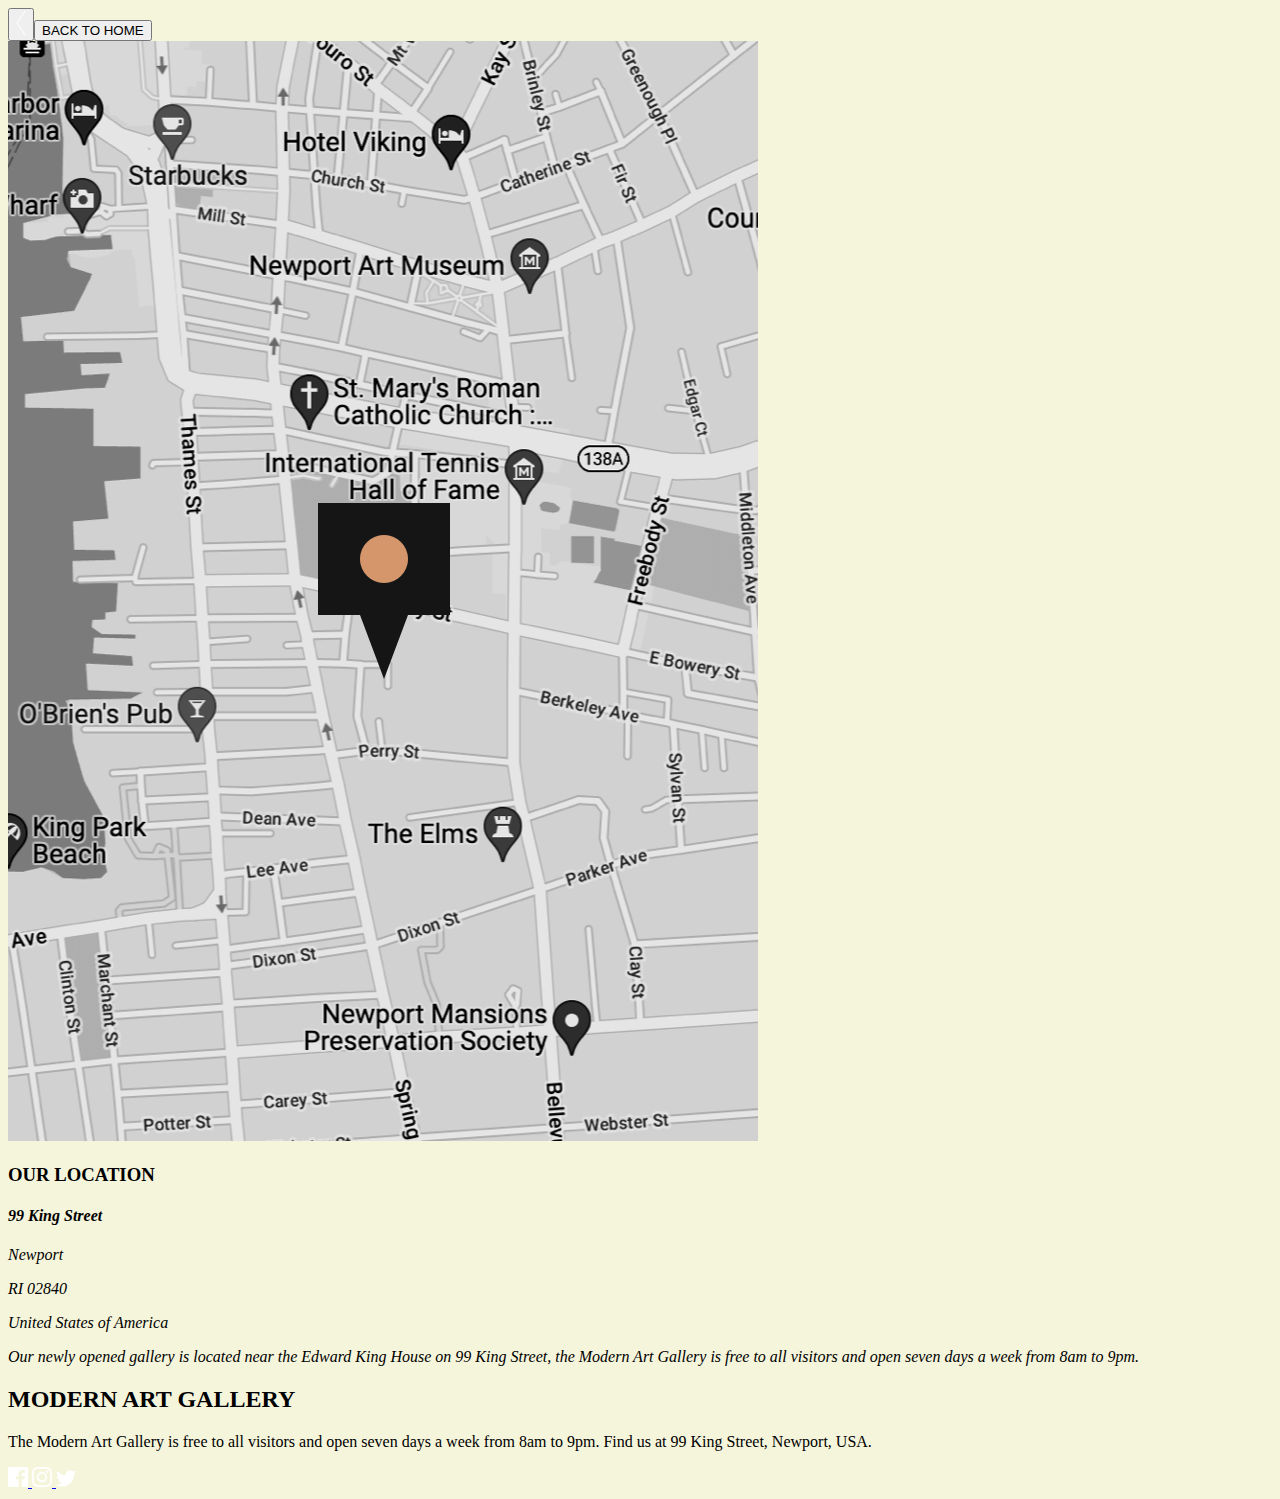
==== location.html @ e425377b "html markup" ====
<!DOCTYPE html>
<html lang="en">
<head>
    <meta charset="UTF-8">
    <meta http-equiv="X-UA-Compatible" content="IE=edge">
    <meta name="viewport" content="width=device-width, initial-scale=1.0">
    <link rel="stylesheet" href="location.css">
    <title>Art gallery website</title>
</head>
<body>
    <header>
        <a href="index.html">
            <button>
                <img src="assets/icon-arrow-left.svg" alt="left arrow icon"><button>BACK TO HOME</button>
            </button>
        </a>
    </header>
    <main>
        <img src="assets/mobile/image-map@2x.png" alt="map"> 
        <!-- shuashi unda iyos -->
        <section>
            <h3>OUR LOCATION</h3>
            <address>
                <h4>99 King Street</h4>
                <div class="locaiton">
                    <p>Newport</p>
                    <p>RI 02840</p>
                    <p>United States of America</p>

                    <div class="location-description">
                        <p>Our newly opened gallery is located near the Edward King House on 99 King Street, 
                            the Modern Art Gallery is free to all visitors and open seven days a week from 8am to 9pm.
                        </p>
                    </div>
                </div>
            </address>
        </section>
    </main>

    <footer>
        <h2>MODERN ART GALLERY</h2>
        <p>The Modern Art Gallery is free to all visitors and open seven days a week from 8am to 9pm. Find us at 99 King Street, Newport, USA.</p>

        <div class="social-media-icons">
            <a href="https://www.facebook.com/" target="_blank">
                <img src="assets/icon-facebook.svg" alt="facebook">
            </a>
            <a href="https://www.instagram.com/" target="_blank">
                <img src="assets/icon-instagram.svg" alt="instagram">
            </a>
            <a href="https://www.twitter.com/" target="_blank">
                <img src="assets/icon-twitter.svg" alt="twitter">
            </a>
        </div>
    </footer>
</body>
</html>
---- location.css ----
body{
    background-color: beige;
}
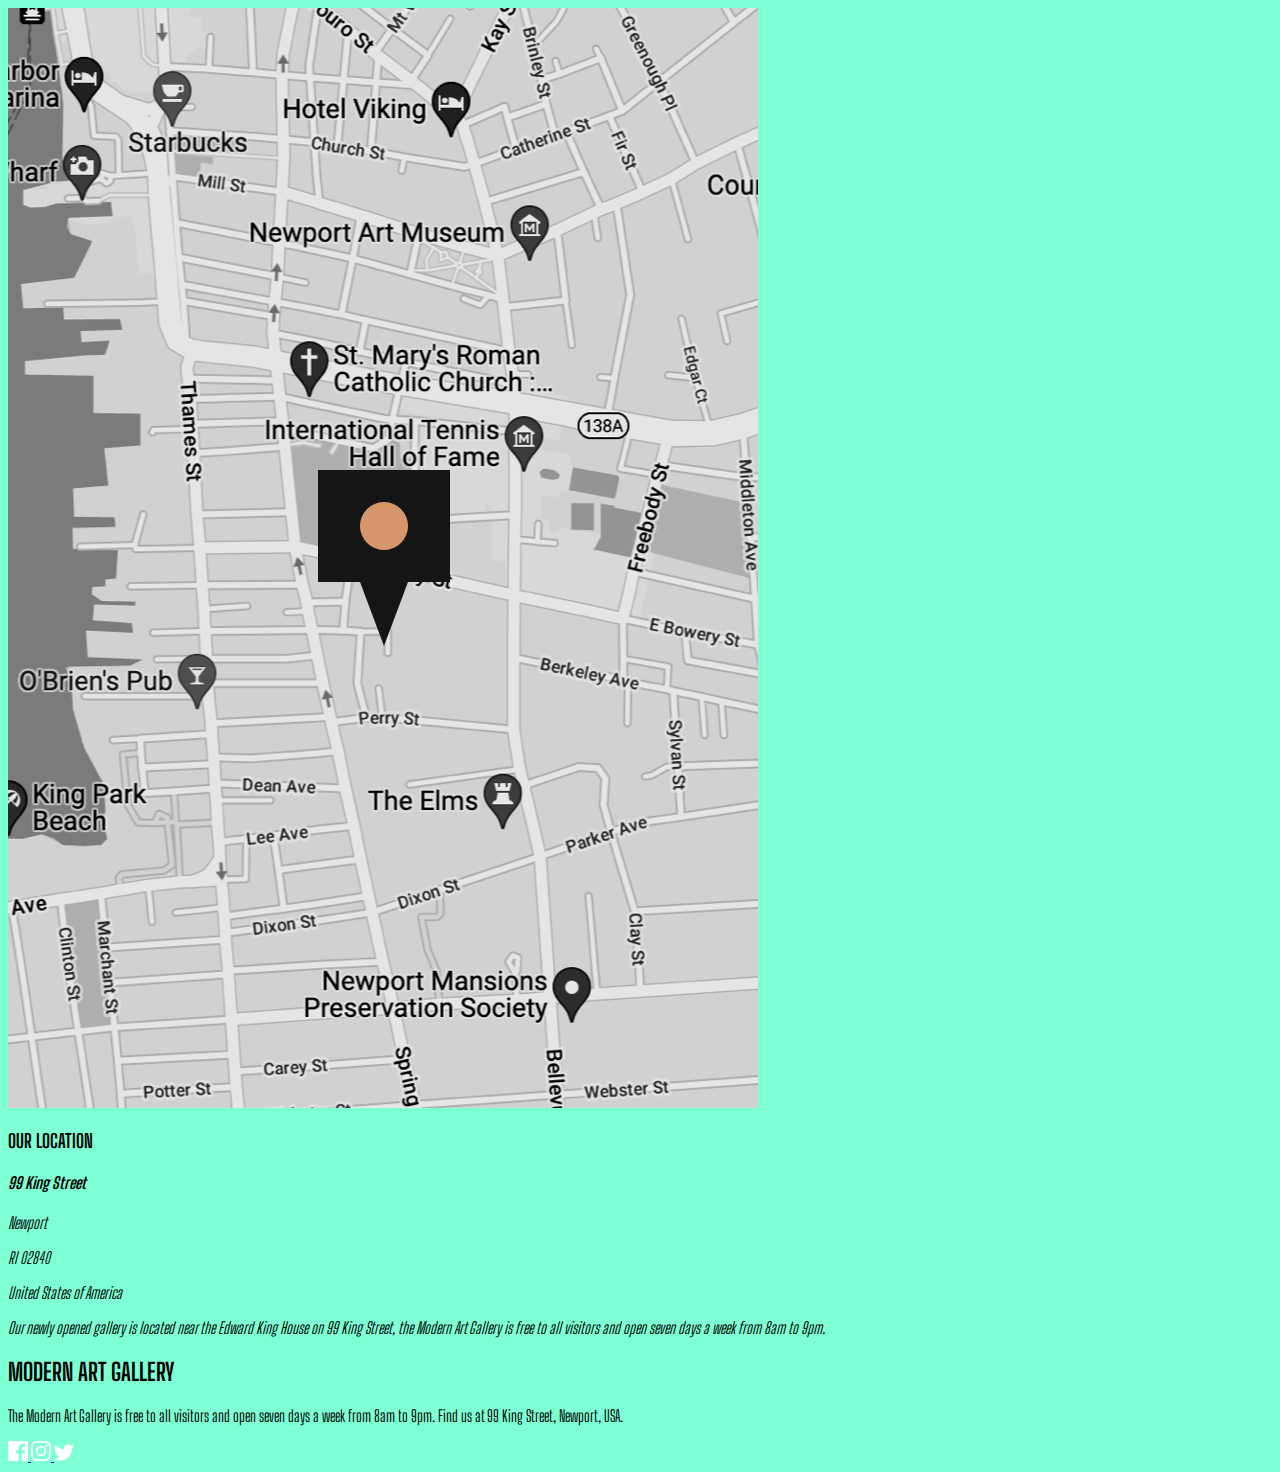
==== commit 62cda7af: "markup and index.html styles" ====
--- a/location.html
+++ b/location.html
@@ -9,11 +9,11 @@
 </head>
 <body>
     <header>
-        <a href="index.html">
+        <!-- <a href="index.html">
             <button>
                 <img src="assets/icon-arrow-left.svg" alt="left arrow icon"><button>BACK TO HOME</button>
             </button>
-        </a>
+        </a> -->
     </header>
     <main>
         <img src="assets/mobile/image-map@2x.png" alt="map"> 
--- a/location.css
+++ b/location.css
@@ -1,3 +1,5 @@
+@import url(https://fonts.googleapis.com/css2?family=Big+Shoulders+Display:wght@300;900&display=swap);
 body{
-    background-color: beige;
+    background-color: aquamarine;
+    font-family: 'Big Shoulders Display', cursive;
 }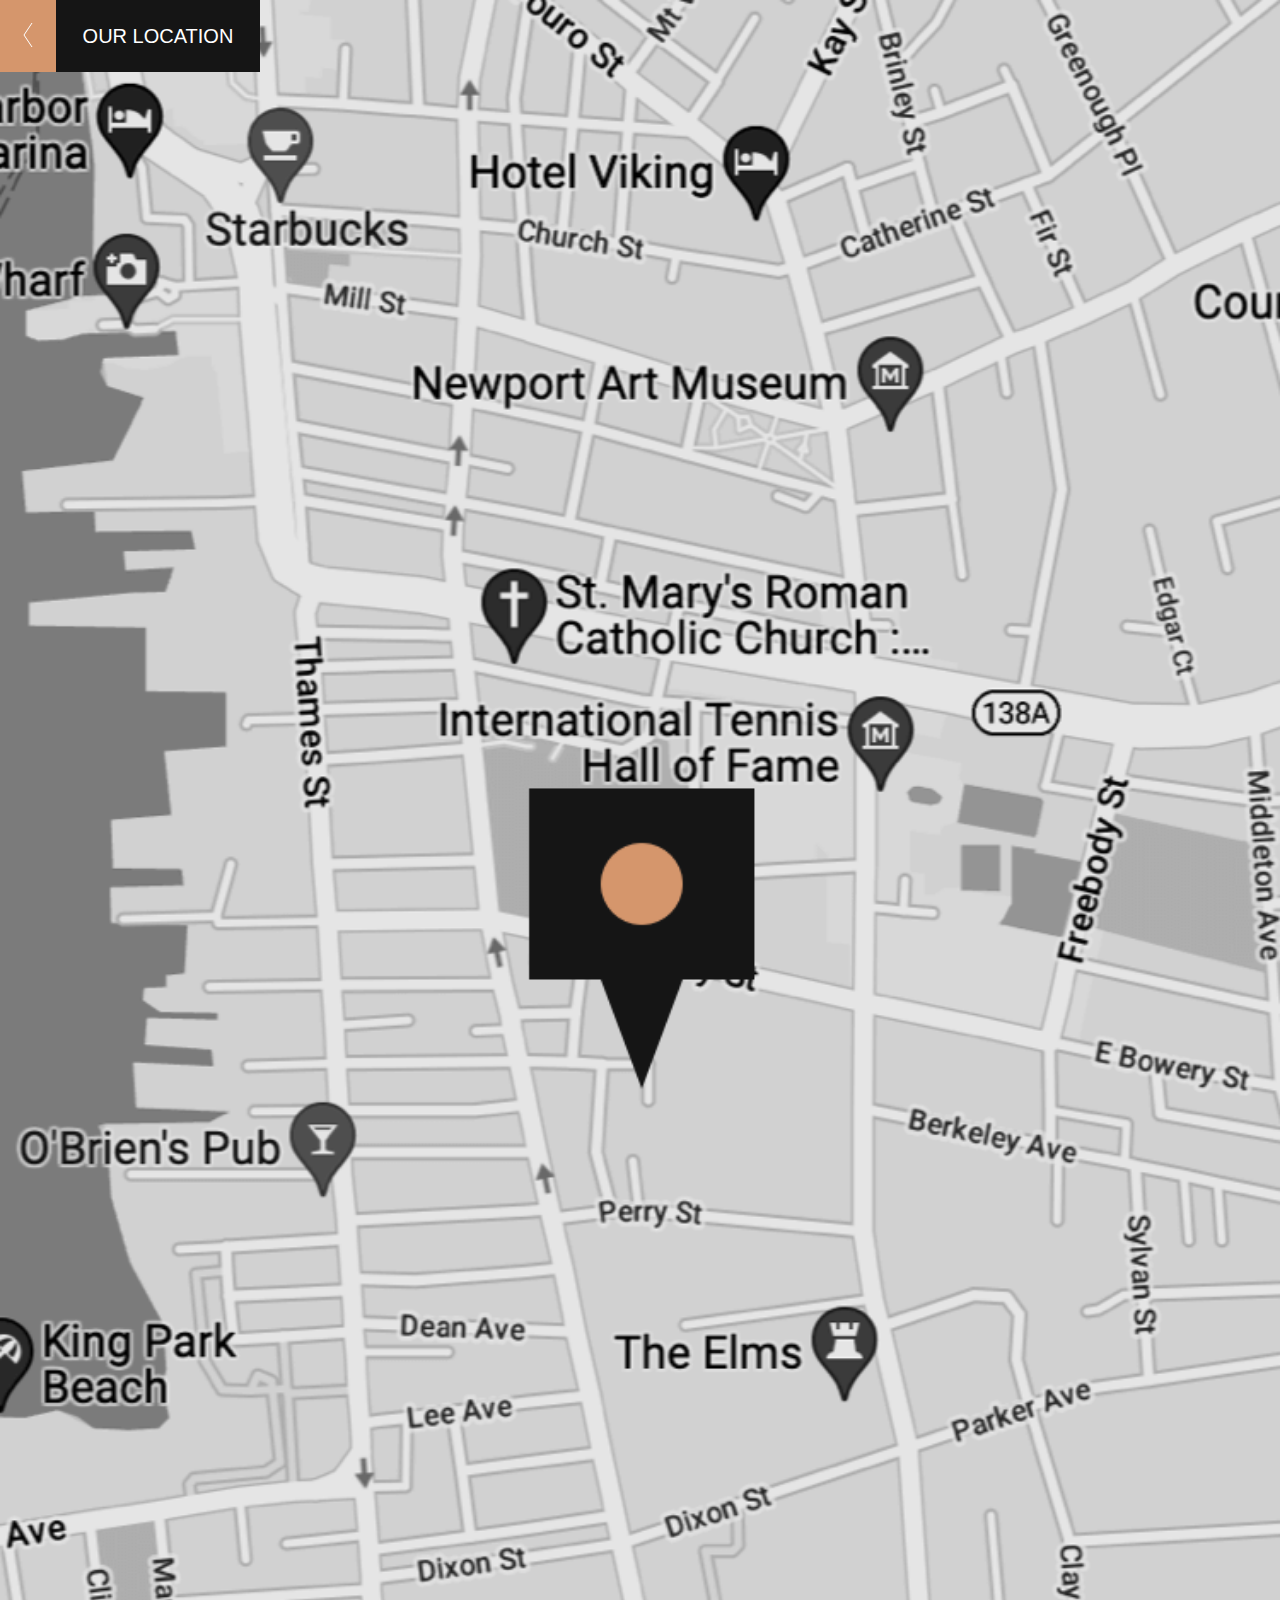
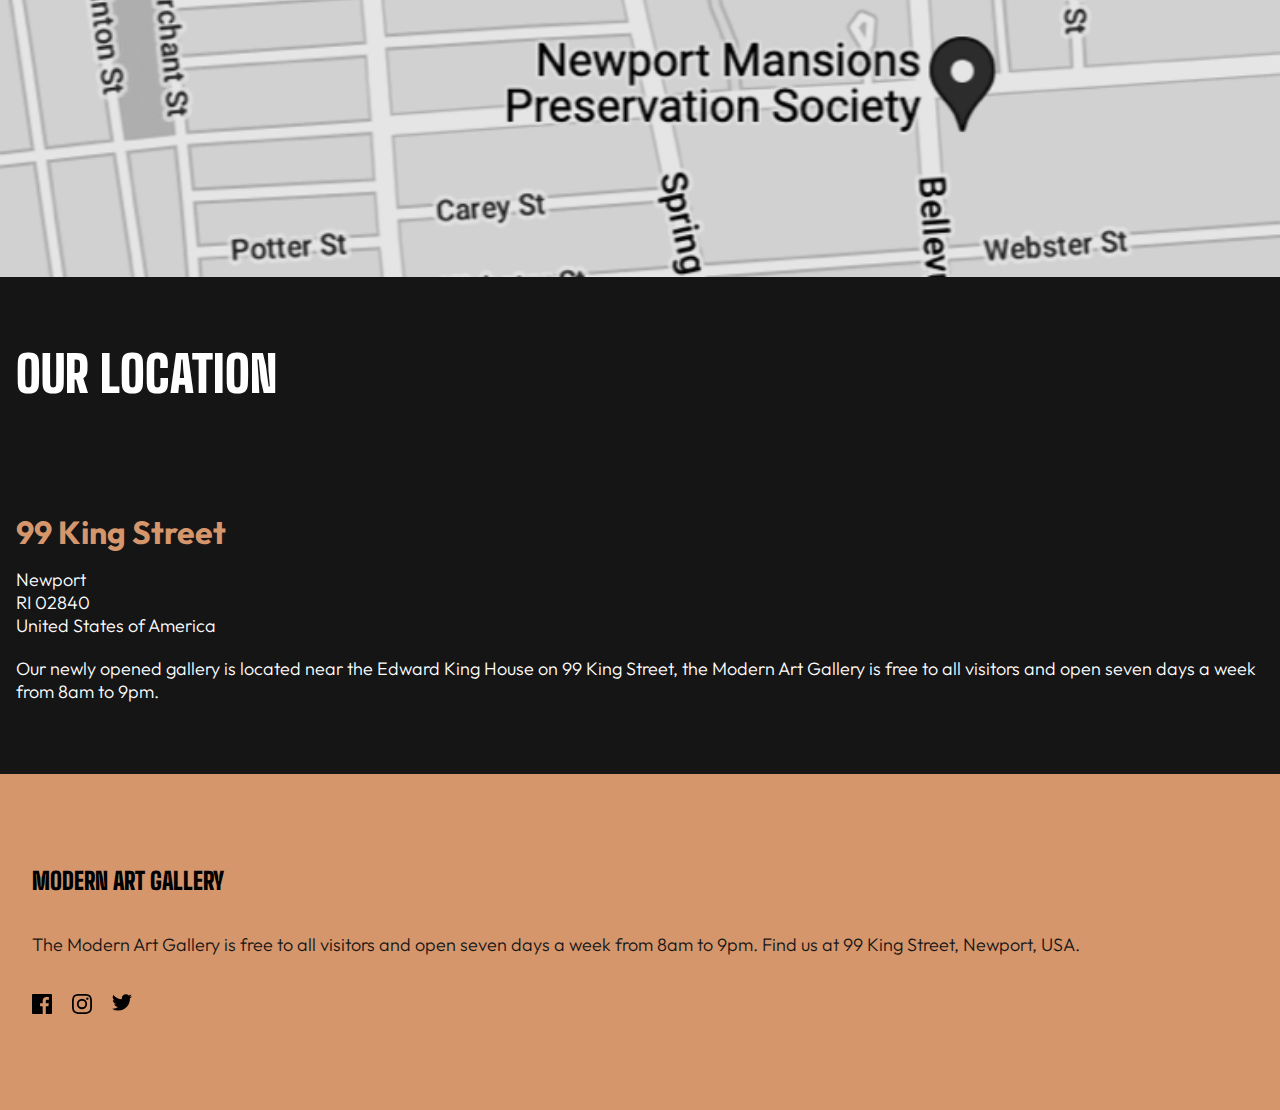
==== commit 41569250: "small changes in markup and styles" ====
--- a/location.html
+++ b/location.html
@@ -4,28 +4,39 @@
     <meta charset="UTF-8">
     <meta http-equiv="X-UA-Compatible" content="IE=edge">
     <meta name="viewport" content="width=device-width, initial-scale=1.0">
-    <link rel="stylesheet" href="location.css">
+    <link rel="stylesheet" href="index.css">
+
     <title>Art gallery website</title>
 </head>
 <body>
     <header>
-        <!-- <a href="index.html">
-            <button>
-                <img src="assets/icon-arrow-left.svg" alt="left arrow icon"><button>BACK TO HOME</button>
-            </button>
-        </a> -->
+        <div class="btn location-btn">
+            <a href="index.html" target="_blank">
+                <button class="icon-btn">
+                    <img src="assets/icon-arrow-left.svg" alt="icon arrow right">
+                </button>
+            </a>
+            <a href="index.html" target="_blank">
+                <button class="title-btn">
+                    <p class="box-p">OUR LOCATION</p>
+                </button>
+            </a>
+           
+        </div>
     </header>
-    <main>
+    <main class="map-container">
         <img src="assets/mobile/image-map@2x.png" alt="map"> 
-        <!-- shuashi unda iyos -->
         <section>
             <h3>OUR LOCATION</h3>
             <address>
                 <h4>99 King Street</h4>
-                <div class="locaiton">
-                    <p>Newport</p>
-                    <p>RI 02840</p>
-                    <p>United States of America</p>
+                <div class="location">
+                    <div class="location-points">
+                        <p>Newport</p>
+                        <p>RI 02840</p>
+                        <p>United States of America</p>
+                    </div>
+
 
                     <div class="location-description">
                         <p>Our newly opened gallery is located near the Edward King House on 99 King Street, 
@@ -37,21 +48,38 @@
         </section>
     </main>
 
-    <footer>
+    <footer class="location-footer">
+        <section>
         <h2>MODERN ART GALLERY</h2>
         <p>The Modern Art Gallery is free to all visitors and open seven days a week from 8am to 9pm. Find us at 99 King Street, Newport, USA.</p>
-
-        <div class="social-media-icons">
+    
+        <div class="social-media-icons location-icons">
             <a href="https://www.facebook.com/" target="_blank">
-                <img src="assets/icon-facebook.svg" alt="facebook">
+                <svg width="20" height="20" xmlns="http://www.w3.org/2000/svg">
+                    <path
+                      d="M18.896 0H1.104C.494 0 0 .494 0 1.104v17.793C0 19.506.494 20 1.104 20h9.58v-7.745H8.076V9.237h2.606V7.01c0-2.583 1.578-3.99 3.883-3.99 1.104 0 2.052.082 2.329.119v2.7h-1.598c-1.254 0-1.496.597-1.496 1.47v1.928h2.989l-.39 3.018h-2.6V20h5.098c.608 0 1.102-.494 1.102-1.104V1.104C20 .494 19.506 0 18.896 0Z"
+                      fill="#FFF"
+                    />
+                </svg>
             </a>
             <a href="https://www.instagram.com/" target="_blank">
-                <img src="assets/icon-instagram.svg" alt="instagram">
+                <svg width="20" height="20" xmlns="http://www.w3.org/2000/svg">
+                    <path
+                      d="M10 1.802c2.67 0 2.987.01 4.042.059 2.71.123 3.975 1.409 4.099 4.099.048 1.054.057 1.37.057 4.04 0 2.672-.01 2.988-.057 4.042-.124 2.687-1.387 3.975-4.1 4.099-1.054.048-1.37.058-4.041.058-2.67 0-2.987-.01-4.04-.058-2.718-.124-3.977-1.416-4.1-4.1-.048-1.054-.058-1.37-.058-4.041 0-2.67.01-2.986.058-4.04.124-2.69 1.387-3.977 4.1-4.1 1.054-.048 1.37-.058 4.04-.058ZM10 0C7.284 0 6.944.012 5.877.06 2.246.227.227 2.242.061 5.877.01 6.944 0 7.284 0 10s.012 3.057.06 4.123c.167 3.632 2.182 5.65 5.817 5.817 1.067.048 1.407.06 4.123.06s3.057-.012 4.123-.06c3.629-.167 5.652-2.182 5.816-5.817.05-1.066.061-1.407.061-4.123s-.012-3.056-.06-4.122C19.777 2.249 17.76.228 14.124.06 13.057.01 12.716 0 10 0Zm0 4.865a5.135 5.135 0 1 0 0 10.27 5.135 5.135 0 0 0 0-10.27Zm0 8.468a3.333 3.333 0 1 1 0-6.666 3.333 3.333 0 0 1 0 6.666Zm5.338-9.87a1.2 1.2 0 1 0 0 2.4 1.2 1.2 0 0 0 0-2.4Z"
+                      fill="#FFF"
+                    />
+                </svg>
             </a>
             <a href="https://www.twitter.com/" target="_blank">
-                <img src="assets/icon-twitter.svg" alt="twitter">
+                <svg width="20" height="17" xmlns="http://www.w3.org/2000/svg">
+                    <path
+                      d="M20 2.172a8.192 8.192 0 0 1-2.357.646 4.11 4.11 0 0 0 1.805-2.27 8.22 8.22 0 0 1-2.606.996A4.096 4.096 0 0 0 13.847.248c-2.65 0-4.596 2.472-3.998 5.037A11.648 11.648 0 0 1 1.392 1a4.109 4.109 0 0 0 1.27 5.478 4.086 4.086 0 0 1-1.858-.513c-.045 1.9 1.318 3.679 3.291 4.075a4.113 4.113 0 0 1-1.853.07 4.106 4.106 0 0 0 3.833 2.849A8.25 8.25 0 0 1 0 14.658a11.616 11.616 0 0 0 6.29 1.843c7.618 0 11.923-6.434 11.663-12.205A8.354 8.354 0 0 0 20 2.172Z"
+                      fill="#FFF"
+                    />
+                </svg>
             </a>
         </div>
+        </section>
     </footer>
 </body>
 </html>--- a/index.css
+++ b/index.css
@@ -0,0 +1,232 @@
+@import url(https://fonts.googleapis.com/css2?family=Big+Shoulders+Display:wght@300;900&display=swap);
+@import url(https://fonts.googleapis.com/css2?family=Outfit:wght@300&display=swap);
+
+*{
+    margin: 0;
+    padding: 0;
+    box-sizing: border-box;
+    font-style: normal;
+}
+body{
+    font-family: 'Outfit', sans-serif;
+    background: #FCFAF9;
+}
+
+/* general styles */
+h1,h2, h3{
+    font-family: 'Big Shoulders Display', cursive;
+    font-weight: 900;
+}
+p{
+    font-weight: 300;
+    font-size: 18px;
+    color: #444444;
+}
+
+/* index.html header styles */
+.header-text{
+    display: grid;
+    row-gap: 32px;
+    padding: 0 16px;
+}
+.header-text h1{
+    font-size: 60px;
+    line-height: 55px;
+    color: #151515;
+}
+.header-text p{
+    line-height: 28px;
+    max-width: 550px;
+}
+/* background image */
+header img:not(button img, .btn-wrapper img){
+    width: 100%;
+    padding-bottom: 32px;
+}
+
+
+
+/* button for both pages */
+.btn{
+    display: flex;
+}
+.title-btn{
+    width: 204px;
+    height: 72px;
+    border: none;
+    background: #151515;
+}
+.title-btn p{
+    color: white;
+    font-size: 20px;
+    line-height: 24px;
+}
+
+.icon-btn{
+    width: 56px;
+    height: 72px;
+    border: none;
+    background: #D5966C;
+}
+
+
+/* index.html main container */
+.main-index{
+    margin:120px 0 120px 0;
+}
+article{
+    padding: 0 16px;
+    display: grid;
+    row-gap: 16px;
+}
+article img{
+    width: 100%;
+}
+article p{
+    line-height: 28px;
+    max-width: 550px;
+}
+article h3{
+    font-size: 50px;
+    line-height: 45px;
+    color: #151515;
+}
+article section:nth-child(2) h3{
+    margin-bottom: 21px;
+}
+article section:nth-child(5){
+    height: 293px;
+    background-color: #151515;
+    padding: 0 40px;
+    display: flex;
+    align-items: center;
+}
+.description h3{
+    font-size: 50px;
+    line-height: 45px;
+    color: #FFFFFF;
+    margin-bottom: 24px;
+}
+.description p{
+    line-height: 28px;
+    color: #FFFFFF;
+
+}
+
+
+/* location.html page map image and button positioning */
+.map-container img{
+    width: 100%;
+    top: 0;
+
+}
+.location-btn{
+    position: absolute;
+    top: 0;
+    left: 0;
+}
+
+/* location.html adress */
+.map-container{
+    background-color: #151515;
+    
+}
+.map-container section{
+    height: 493px;
+    color: white;
+    padding: 0 16px;
+    display: flex;
+    flex-direction: column;
+    justify-content: space-evenly;
+}
+.map-container section h3{
+    font-size: 50px;
+    line-height: 45px;
+    padding-bottom: 48px;
+
+}
+.map-container h4{
+    font-size: 32px;
+    line-height: 32px;
+    color: #D5966C;
+
+}
+.location{
+    display: grid;
+    row-gap: 20px;
+    padding-top: 20px;
+}
+address p{
+    color: #FFFFFF;
+}
+
+
+
+
+
+
+
+
+/* footer for both pages */
+
+/* general footer style */
+footer section{
+    display: grid;
+    row-gap: 38px;
+}
+
+/* footer specifications */
+.index-footer{
+    height: 336px;
+    background-color: #151515;
+    display: flex;
+    align-items: center;
+    padding: 0 32px;
+}
+.location-footer{
+    height: 336px;
+    background-color: #D5966C;
+    display: flex;
+    align-items: center;
+    padding: 0 32px;
+}
+
+
+.index-footer h2{
+    width: 112.05px;
+    color: white;
+}
+.index-footer p{
+    font-size: 16px;
+    line-height: 26px;
+    color: #FFFFFF;
+}
+
+.location-footer p{
+    color: #151515;
+}
+
+
+
+/* general icon styles */
+.social-media-icons{
+    display: inline-flex;
+}
+.social-media-icons a{
+    margin-right:20px;
+}
+
+
+.location-icons a path{
+    fill: black;
+}
+
+/* hovers for both pages */
+.index-footer a:hover path {
+    fill: #d5966c;
+}
+
+.location-icons a:hover path{
+    fill: white;
+}
+
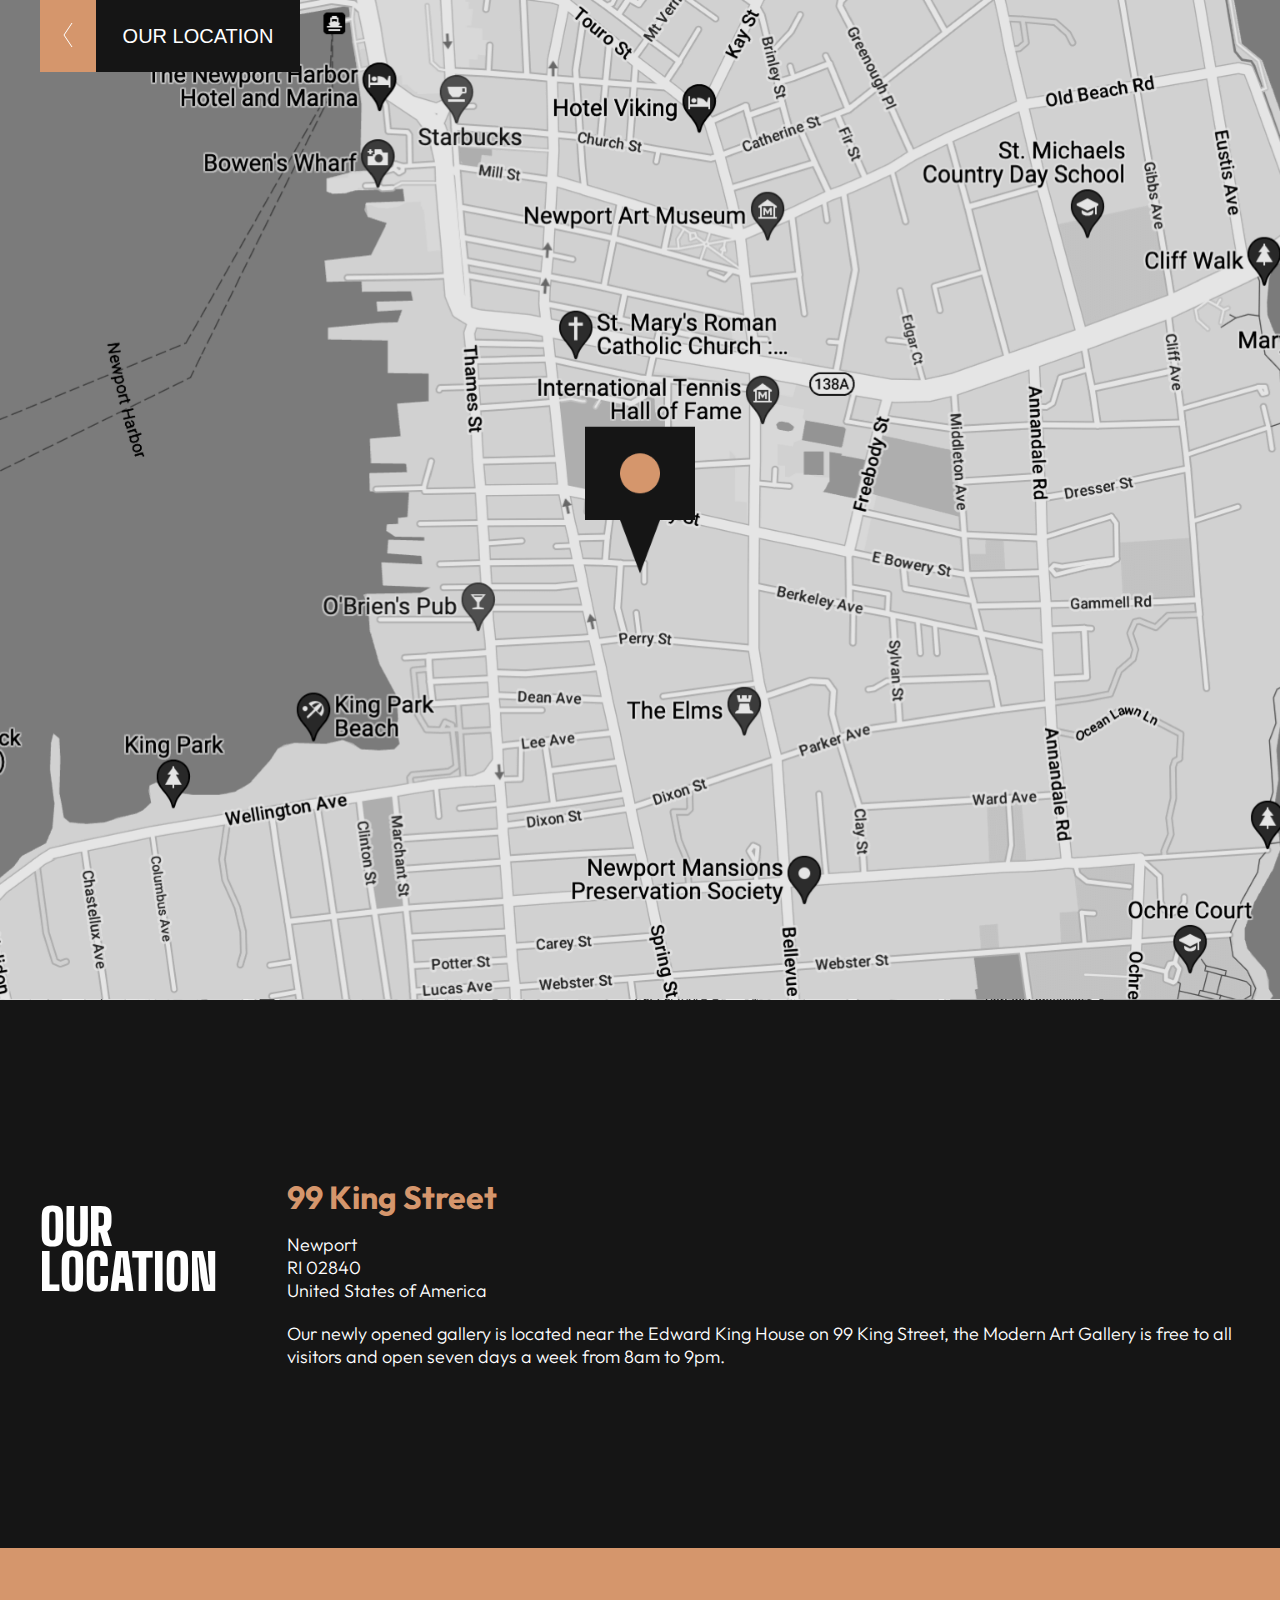
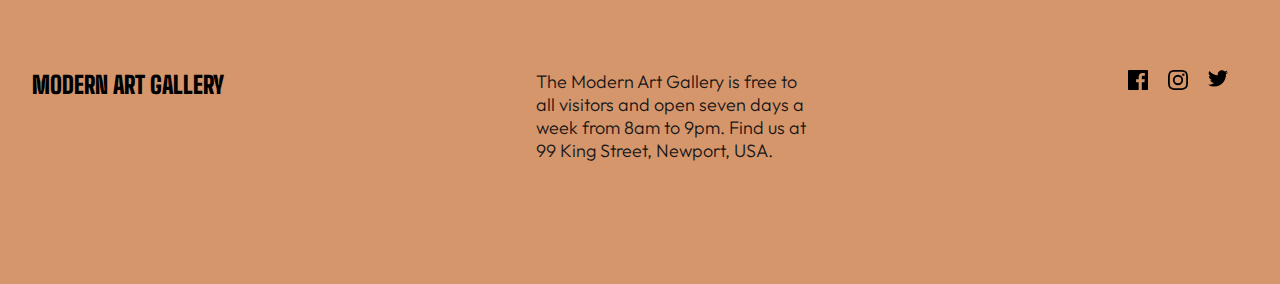
==== commit c1dded9a: "small change in markup" ====
--- a/location.html
+++ b/location.html
@@ -25,7 +25,10 @@
         </div>
     </header>
     <main class="map-container">
-        <img src="assets/mobile/image-map@2x.png" alt="map"> 
+        <img src="assets/mobile/image-map@2x.png" alt="map" class="map-mobile">
+        <img src="assets/tablet/image-map@2x.png" alt="map" class="map-tablet">
+        <img src="assets/desktop/image-map@2x.png" alt="map" class="map-desktop">
+
         <section>
             <h3>OUR LOCATION</h3>
             <address>
@@ -48,7 +51,7 @@
         </section>
     </main>
 
-    <footer class="location-footer">
+    <footer class="location-footer padding">
         <section>
         <h2>MODERN ART GALLERY</h2>
         <p>The Modern Art Gallery is free to all visitors and open seven days a week from 8am to 9pm. Find us at 99 King Street, Newport, USA.</p>
--- a/index.css
+++ b/index.css
@@ -23,6 +23,11 @@
     color: #444444;
 }
 
+/* footer padding */
+.padding{
+    padding: 0 32px;
+}
+
 /* index.html header styles */
 .header-text{
     display: grid;
@@ -38,12 +43,17 @@
     line-height: 28px;
     max-width: 550px;
 }
-/* background image */
-header img:not(button img, .btn-wrapper img){
+/* html.index background image */
+.bg-mobile{
     width: 100%;
     padding-bottom: 32px;
 }
-
+.bg-tablet{
+    display: none;
+}
+.bg-desktop{
+    display: none;
+}
 
 
 /* button for both pages */
@@ -115,10 +125,15 @@
 
 
 /* location.html page map image and button positioning */
-.map-container img{
+.map-mobile{
     width: 100%;
     top: 0;
-
+}
+.map-tablet{
+    display: none;
+}
+.map-desktop{
+    display: none;
 }
 .location-btn{
     position: absolute;
@@ -180,15 +195,14 @@
     height: 336px;
     background-color: #151515;
     display: flex;
+    justify-content: space-around;
     align-items: center;
-    padding: 0 32px;
 }
 .location-footer{
     height: 336px;
     background-color: #D5966C;
     display: flex;
     align-items: center;
-    padding: 0 32px;
 }
 
 
@@ -230,3 +244,153 @@
     fill: white;
 }
 
+
+
+/* responsive */
+@media (min-width:768px){
+    /* background text positioning */
+    /* index.html */
+    body{
+        position: relative;
+    }
+    .header-text{
+        position: absolute;
+        width: 50%;
+        right: 60px;
+        top: 150px;
+    }
+
+    /* index.html background images */
+    .bg-mobile{
+        display: none;
+    }
+    .bg-tablet{
+        display: block;
+        width: 50%; 
+    }
+
+
+    .main-index{
+        padding: 0 40px;
+    }
+    /* index.html grid layout */
+    .main-index{
+        display: grid;
+        grid-column-gap: 1.6%;
+        grid-row-gap: 0.6875rem;
+    }
+    .grid-1{
+        grid-column: 2/4;
+        max-width: 100%;
+    }
+    .grid-2{
+        grid-column: 1/2;
+        grid-row: 1/2;
+        max-width: 100%;
+        padding: 50px 20px 0 0; 
+    }
+    .grid-3{
+        grid-column: 1/3;
+        grid-row: 2/4;
+        max-width: 100%;
+    }
+    .grid-4{
+        grid-column: 3/4;
+        max-width: 100%;
+        margin-left: 10px;
+    }
+    .grid-5{
+        margin-left: 10px;
+        max-width: 100%; 
+        padding: 65px 48px;
+        align-items: center;
+        grid-column: 3/4;
+    }
+
+
+    /* index.html footer */
+    .index-footer section{
+        width: 100%;
+        display: flex;
+        justify-content: space-between;
+        padding: 0 40px;
+    }
+    .index-footer section p{
+        max-width: 281px;
+    }
+
+
+    /* location.html */
+    .map-tablet{
+        display: block;
+        width: 100%;
+    }
+    .map-mobile{
+        display: none;
+    }
+    .map-desktop{
+        display: none;
+    }
+    .location-btn{
+        padding-left: 40px;
+    }
+    .map-container section{
+        padding:0 40px;
+    }
+    .location-btn{
+        padding: 0 40px;
+    }
+
+    /* location.html background  image */
+    .map-container section{
+        display: flex;
+        align-items: center;
+        flex-direction: row;
+        height: 548px;
+    }
+    .map-container section h3{
+        padding-right: 68px;
+    }
+
+    /* location.html footer */
+    .location-footer section{
+        width: 100%;
+        display: flex;
+        justify-content: space-between;
+    }
+    .location-footer p{
+        max-width: 281px;
+    }
+}
+
+
+
+
+@media (min-width:1100px){
+    /* background text positioning */
+    body{
+        position: relative;
+    }
+    .header-text{
+        position: absolute;
+        width: 50%;
+        right: 60px;
+        top: 350px;
+    }
+}
+
+@media (min-width:1440px){
+    .main-index, .index-footer section, .location-btn,
+    .map-container section, .location-footer{
+        padding: 0 165px;
+    }
+
+    /* location.html background images */
+    .map-tablet{
+        display: none;
+    }
+    .map-desktop{
+        display: block;
+        width: 100%;
+    }
+}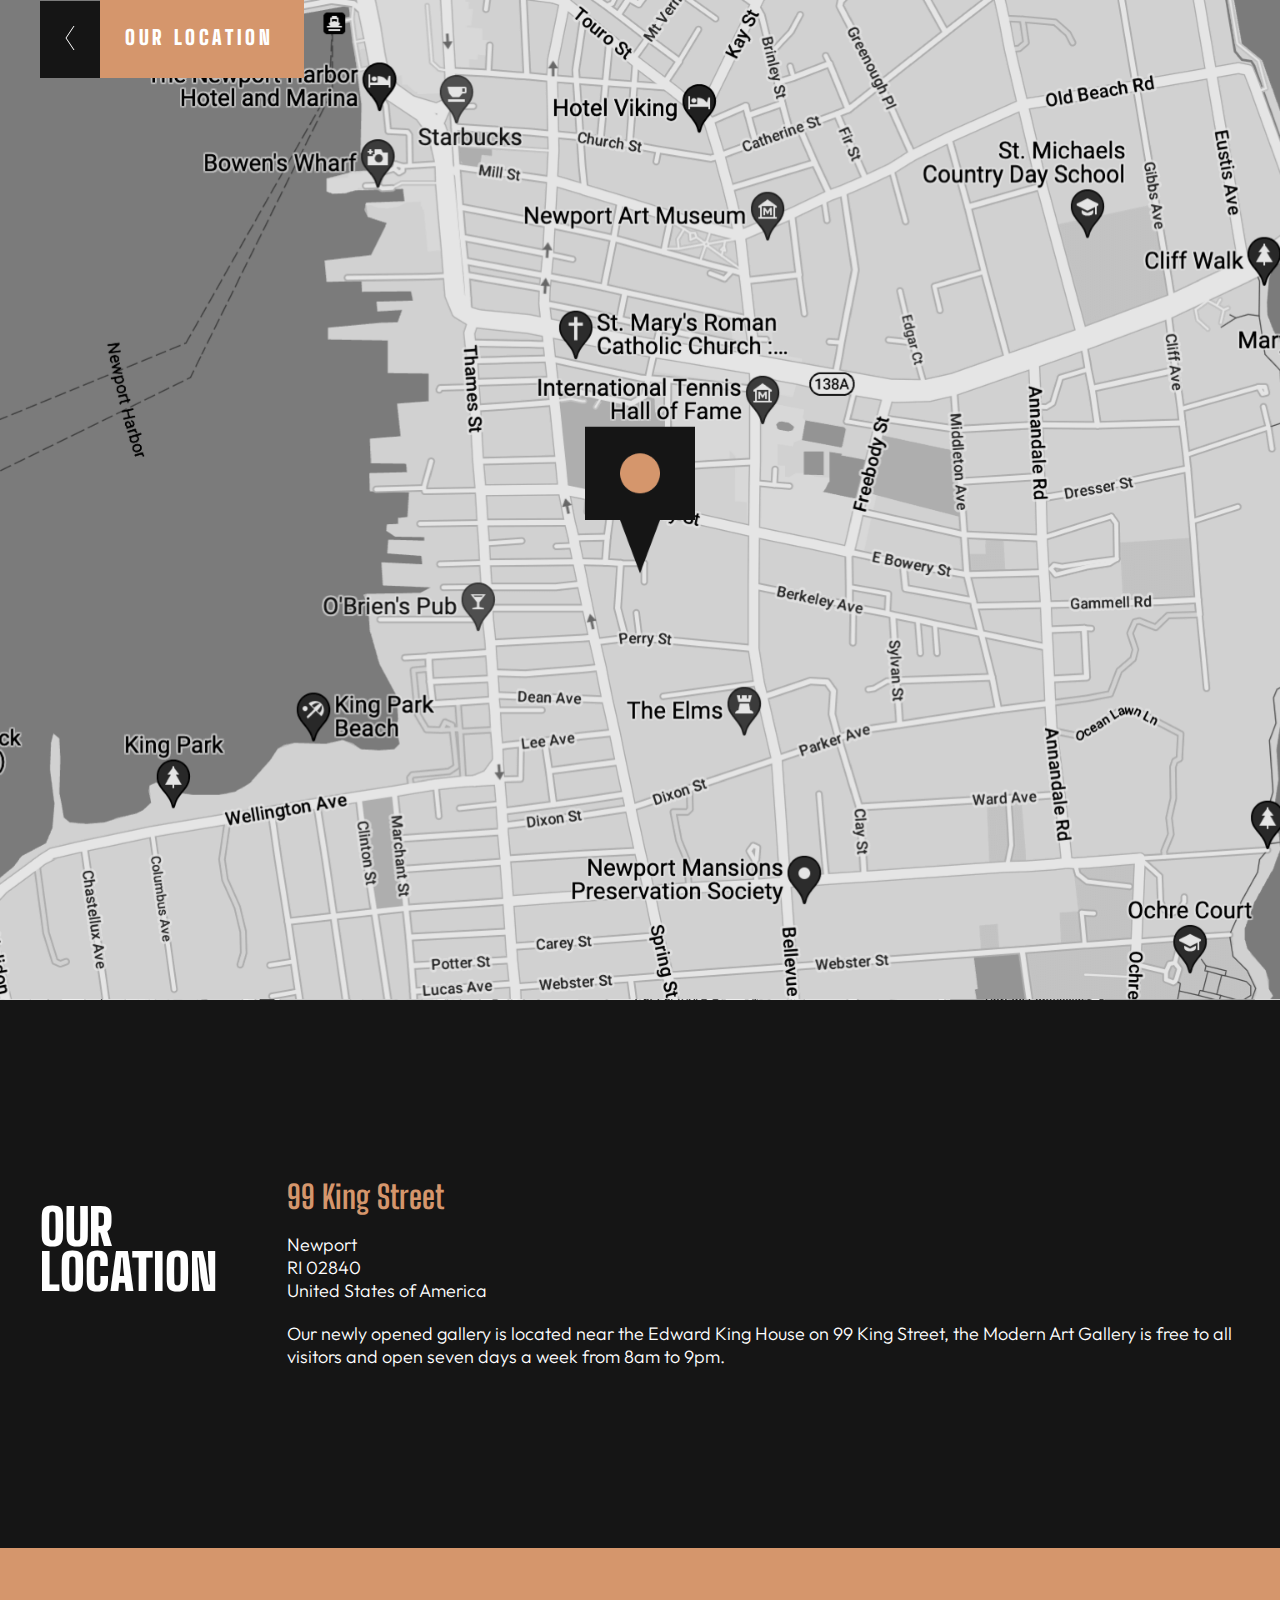
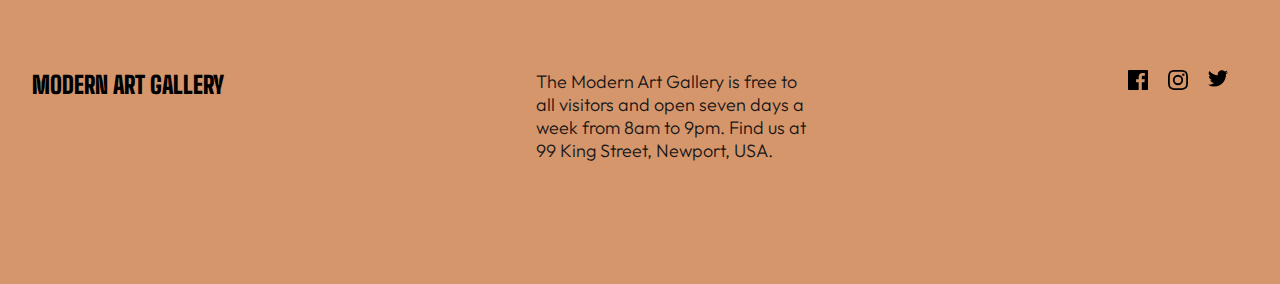
==== commit 037d5cdb: "changes in markup classes and finalized styles" ====
--- a/location.html
+++ b/location.html
@@ -4,27 +4,23 @@
     <meta charset="UTF-8">
     <meta http-equiv="X-UA-Compatible" content="IE=edge">
     <meta name="viewport" content="width=device-width, initial-scale=1.0">
-    <link rel="stylesheet" href="index.css">
+    <link rel="stylesheet" href="location.css">
 
     <title>Art gallery website</title>
 </head>
 <body>
     <header>
-        <div class="btn location-btn">
-            <a href="index.html" target="_blank">
-                <button class="icon-btn">
-                    <img src="assets/icon-arrow-left.svg" alt="icon arrow right">
-                </button>
+        <div class="button">
+            <a href="index.html" class="gold-button">         
+                <img class="arrow-pic" src="assets/icon-arrow-left.svg">       
             </a>
-            <a href="index.html" target="_blank">
-                <button class="title-btn">
-                    <p class="box-p">OUR LOCATION</p>
-                </button>
-            </a>
-           
+            <a href="index.html" class="black-button">
+                <span class="btn-location">OUR LOCATION</span>
+            </a>       
+
         </div>
     </header>
-    <main class="map-container">
+    <main>
         <img src="assets/mobile/image-map@2x.png" alt="map" class="map-mobile">
         <img src="assets/tablet/image-map@2x.png" alt="map" class="map-tablet">
         <img src="assets/desktop/image-map@2x.png" alt="map" class="map-desktop">
@@ -51,12 +47,12 @@
         </section>
     </main>
 
-    <footer class="location-footer padding">
+    <footer>
         <section>
         <h2>MODERN ART GALLERY</h2>
         <p>The Modern Art Gallery is free to all visitors and open seven days a week from 8am to 9pm. Find us at 99 King Street, Newport, USA.</p>
     
-        <div class="social-media-icons location-icons">
+        <div class="social-media-icons">
             <a href="https://www.facebook.com/" target="_blank">
                 <svg width="20" height="20" xmlns="http://www.w3.org/2000/svg">
                     <path
--- a/location.css
+++ b/location.css
@@ -0,0 +1,235 @@
+@import url(https://fonts.googleapis.com/css2?family=Big+Shoulders+Display:wght@300;900&display=swap);
+@import url(https://fonts.googleapis.com/css2?family=Outfit:wght@300&display=swap);
+
+*{
+    margin: 0;
+    padding: 0;
+    box-sizing: border-box;
+    font-style: normal;
+}
+
+:root{
+    --almost-black: #151515;
+    --dark-grey: #444444;
+    --gold: #D5966C;
+    --white: #FFFFFF;
+}
+body{
+    font-family: 'Big Shoulders Display', cursive;
+    font-weight: 900;
+    
+    background: #FCFAF9;
+}
+
+/* general styles */
+h1,h2, h3{
+    font-family: 'Big Shoulders Display', cursive;
+    font-weight: 900;
+}
+p{
+    font-weight: 300;
+    font-family: 'Outfit', sans-serif;
+    font-size: 18px;
+    color: #444444;
+}
+
+
+
+/* button */
+.button{
+    display: flex;
+    align-items: center;
+}
+
+
+.gold-button{
+    background-color: var(--gold);
+    padding: 25px;
+}
+.black-button{
+    width: 204px;
+    height: 78px;
+    text-decoration: none;
+    font-size: 20px;
+    background: var(--almost-black);
+    color: #FFFFFF;
+    padding: 25px;
+    letter-spacing: 3.63636px;
+}
+
+
+
+.button:hover .black-button{
+    background-color: var(--gold);
+}
+.button:hover .gold-button{
+    background-color: var(--almost-black);
+}
+
+
+/* map image and button positioning */
+.map-mobile{
+    width: 100%;
+    top: 0;
+}
+.map-tablet{
+    display: none;
+}
+.map-desktop{
+    display: none;
+}
+header div{
+    position: absolute;
+    top: 0;
+    left: 0;
+}
+
+/* adress section */
+main{
+    background-color: #151515;
+    
+}
+main section{
+    height: 493px;
+    color: white;
+    padding: 0 16px;
+    display: flex;
+    flex-direction: column;
+    justify-content: space-evenly;
+}
+main section h3{
+    font-size: 50px;
+    line-height: 45px;
+    padding-bottom: 48px;
+
+}
+main h4{
+    font-size: 32px;
+    line-height: 32px;
+    color: #D5966C;
+
+}
+.location{
+    display: grid;
+    row-gap: 20px;
+    padding-top: 20px;
+}
+address p{
+    color: #FFFFFF;
+}
+
+
+
+
+
+
+
+
+/* footer  */
+/* general footer style */
+footer section{
+    display: grid;
+    row-gap: 38px;
+}
+
+/* footer specifications */
+footer{
+    height: 336px;
+    background-color: #D5966C;
+    display: flex;
+    align-items: center;
+    padding: 0 32px;
+}
+
+footer p{
+    color: #151515;
+}
+
+
+
+/* general icon styles */
+.social-media-icons{
+    display: inline-flex;
+}
+.social-media-icons a{
+    margin-right:20px;
+}
+
+.social-media-icons a path{
+    fill: black;
+}
+
+/* hovers  */
+.social-media-icons a:hover path{
+    fill: white;
+}
+
+
+
+/* responsive */
+@media (min-width:768px){
+
+    /* map image background */
+    .map-tablet{
+        display: block;
+        width: 100%;
+    }
+    .map-mobile{
+        display: none;
+    }
+    .map-desktop{
+        display: none;
+    }
+
+    /* button positioning on image */
+    header div{
+        padding-left: 40px;
+    }
+
+    /* page padding */
+    main section{
+        padding:0 40px;
+    }
+    header div{
+        padding: 0 40px;
+    }
+
+    /* adress section */
+    main section{
+        display: flex;
+        align-items: center;
+        flex-direction: row;
+        height: 548px;
+    }
+    main section h3{
+        padding-right: 68px;
+    }
+
+    /* footer */
+    footer section{
+        width: 100%;
+        display: flex;
+        justify-content: space-between;
+    }
+    footer section p{
+        max-width: 281px;
+    }
+}
+
+
+
+@media (min-width:1440px){
+    header div,
+    main section, footer {
+        padding: 0 165px;
+    }
+
+    /* background images */
+    .map-tablet{
+        display: none;
+    }
+    .map-desktop{
+        display: block;
+        width: 100%;
+    }
+}